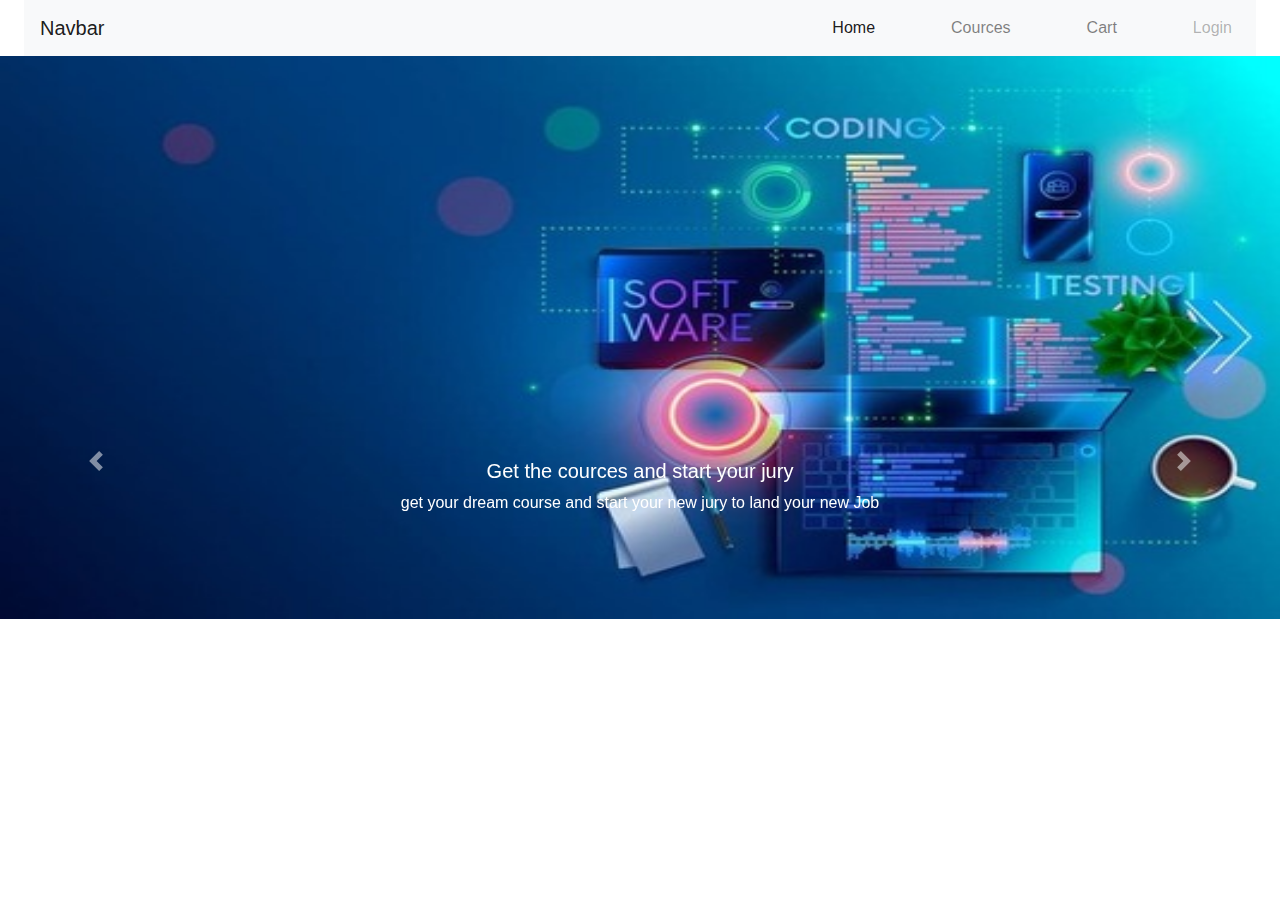
==== index.html @ 0d79c302 "Implemented the Home page" ====
<!doctype html>
<html lang="en">
  <head>
    <!-- Required meta tags -->
    <meta charset="utf-8">
    <meta name="viewport" content="width=device-width, initial-scale=1, shrink-to-fit=no">

    <!-- Bootstrap CSS -->
    <link rel="stylesheet" href="https://cdn.jsdelivr.net/npm/bootstrap@4.0.0/dist/css/bootstrap.min.css" integrity="sha384-Gn5384xqQ1aoWXA+058RXPxPg6fy4IWvTNh0E263XmFcJlSAwiGgFAW/dAiS6JXm" crossorigin="anonymous">
    <link rel="stylesheet" href="index.css">

    <title>EdTech</title>
  </head>
  <body>
    <nav class=" navbar navbar-expand-lg navbar-light bg-light mx-4">
      <a class="navbar-brand" href="#">Navbar</a>
      <button class="navbar-toggler" type="button" data-toggle="collapse" data-target="#navbarNav" aria-controls="navbarNav" aria-expanded="false" aria-label="Toggle navigation">
        <span class="navbar-toggler-icon"></span>
      </button>
      <div class="collapse navbar-collapse justify-content-end" id="navbarNav">
        <ul class="nav-ul-list navbar-nav ">
          <li class="nav-item active">
            <a class="nav-link" href="#">Home <span class="sr-only">(current)</span></a>
          </li>
          <li class="nav-item">
            <a class="nav-link" href="#">Cources</a>
          </li>
          <li class="nav-item">
            <a class="nav-link" href="#">Cart</a>
          </li>
          <li class="nav-item">
            <a class="nav-link disabled" href="#">Login</a>
          </li>
        </ul>
      </div>
    </nav>
    <!-- -------------------Home page ------------------->
    <div id="carouselExampleIndicators" class="carousel slide" data-ride="carousel">
      <ol class="carousel-indicators">
        <li data-target="#carouselExampleIndicators" data-slide-to="0" class="active"></li>
        <li data-target="#carouselExampleIndicators" data-slide-to="1"></li>
        <li data-target="#carouselExampleIndicators" data-slide-to="2"></li>
      </ol>
      <div class="carousel-inner height-560px">
        <div class="carousel-item active">
          <img class="d-block w-100" src="/images/img-1.jpg" alt="First slide">
          <div class="carousel-caption d-none d-md-block mb-5">
            <h5>Get the cources and start your jury </h5>
            <p>get your dream course and start your new jury to land your new Job</p>
          </div>
        </div>
        <div class="carousel-item">
          <img class="d-block w-100" src="/images/ima-2.jpeg" alt="Second slide">
          <div class="carousel-caption d-none d-md-block mb-5 ">
            <h5>cources from top experienced educators</h5>
            <p>Learn under the guidence of top industry experts with more the 10 + years of expericen</p>
          </div>
        </div>
        <div class="carousel-item">
          <img class="d-block w-100" src="/images/img-3.jpeg" alt="Third slide">
          <div class="carousel-caption d-none d-md-block mb-5">
            <h5>Over 20K sertisfied strudents</h5>
            <p>our cources are the betst chioices for morethen 20K strudents</p>
          </div>
        </div>
      </div>
      <a class="carousel-control-prev" href="#carouselExampleIndicators" role="button" data-slide="prev">
        <span class="carousel-control-prev-icon" aria-hidden="true"></span>
        <span class="sr-only">Previous</span>
      </a>
      <a class="carousel-control-next" href="#carouselExampleIndicators" role="button" data-slide="next">
        <span class="carousel-control-next-icon" aria-hidden="true"></span>
        <span class="sr-only">Next</span>
      </a>
    </div>

      <!-- ------------------------------------------ -->
    <!-- Optional JavaScript -->
    <!-- jQuery first, then Popper.js, then Bootstrap JS -->
    <script src="https://code.jquery.com/jquery-3.2.1.slim.min.js" integrity="sha384-KJ3o2DKtIkvYIK3UENzmM7KCkRr/rE9/Qpg6aAZGJwFDMVNA/GpGFF93hXpG5KkN" crossorigin="anonymous"></script>
    <script src="https://cdn.jsdelivr.net/npm/popper.js@1.12.9/dist/umd/popper.min.js" integrity="sha384-ApNbgh9B+Y1QKtv3Rn7W3mgPxhU9K/ScQsAP7hUibX39j7fakFPskvXusvfa0b4Q" crossorigin="anonymous"></script>
    <script src="https://cdn.jsdelivr.net/npm/bootstrap@4.0.0/dist/js/bootstrap.min.js" integrity="sha384-JZR6Spejh4U02d8jOt6vLEHfe/JQGiRRSQQxSfFWpi1MquVdAyjUar5+76PVCmYl" crossorigin="anonymous"></script>
  </body>
</html>
---- index.css ----
.nav-ul-list{
    gap:60px;
}

.carousel-inner{
    height: 90vh;
}
img{
    height: 44vw !important;
    width:  100% !important;
}
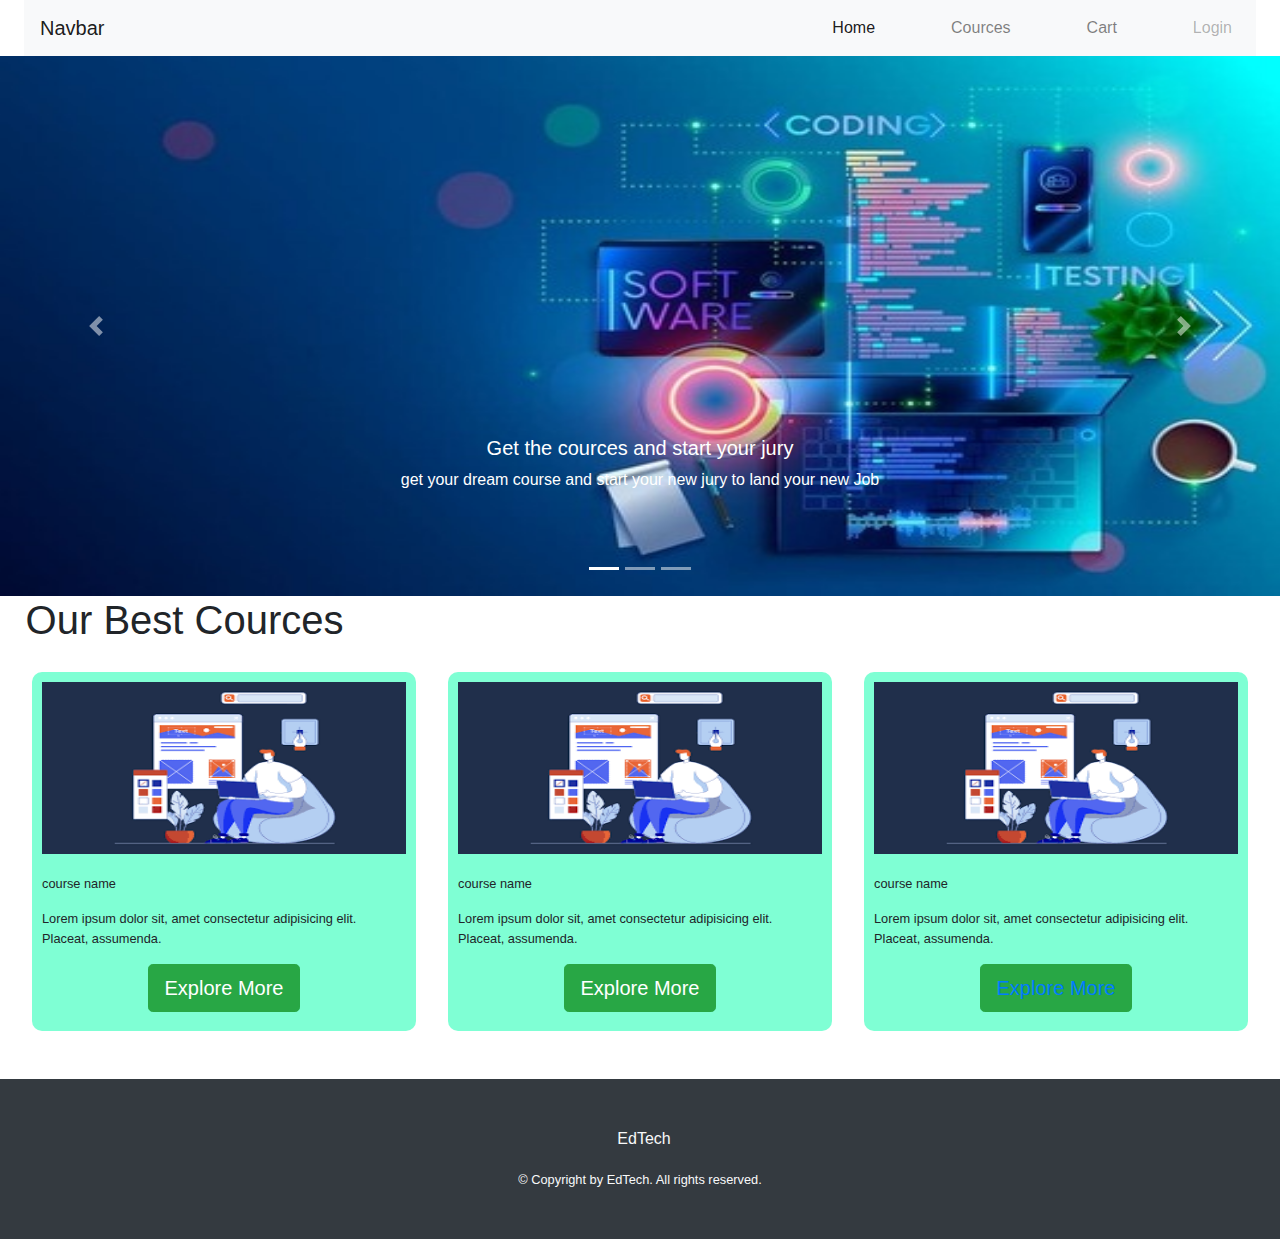
==== commit 42ddf02f: "Implemented the Course page" ====
--- a/index.html
+++ b/index.html
@@ -1,26 +1,44 @@
-<!doctype html>
+<!DOCTYPE html>
 <html lang="en">
   <head>
     <!-- Required meta tags -->
-    <meta charset="utf-8">
-    <meta name="viewport" content="width=device-width, initial-scale=1, shrink-to-fit=no">
+    <meta charset="utf-8" />
+    <meta
+      name="viewport"
+      content="width=device-width, initial-scale=1, shrink-to-fit=no"
+    />
 
     <!-- Bootstrap CSS -->
-    <link rel="stylesheet" href="https://cdn.jsdelivr.net/npm/bootstrap@4.0.0/dist/css/bootstrap.min.css" integrity="sha384-Gn5384xqQ1aoWXA+058RXPxPg6fy4IWvTNh0E263XmFcJlSAwiGgFAW/dAiS6JXm" crossorigin="anonymous">
-    <link rel="stylesheet" href="index.css">
+    <link
+      rel="stylesheet"
+      href="https://cdn.jsdelivr.net/npm/bootstrap@4.0.0/dist/css/bootstrap.min.css"
+      integrity="sha384-Gn5384xqQ1aoWXA+058RXPxPg6fy4IWvTNh0E263XmFcJlSAwiGgFAW/dAiS6JXm"
+      crossorigin="anonymous"
+    />
+    <link rel="stylesheet" href="index.css" />
 
     <title>EdTech</title>
   </head>
   <body>
-    <nav class=" navbar navbar-expand-lg navbar-light bg-light mx-4">
+    <nav class="navbar navbar-expand-lg navbar-light bg-light mx-4">
       <a class="navbar-brand" href="#">Navbar</a>
-      <button class="navbar-toggler" type="button" data-toggle="collapse" data-target="#navbarNav" aria-controls="navbarNav" aria-expanded="false" aria-label="Toggle navigation">
+      <button
+        class="navbar-toggler"
+        type="button"
+        data-toggle="collapse"
+        data-target="#navbarNav"
+        aria-controls="navbarNav"
+        aria-expanded="false"
+        aria-label="Toggle navigation"
+      >
         <span class="navbar-toggler-icon"></span>
       </button>
       <div class="collapse navbar-collapse justify-content-end" id="navbarNav">
-        <ul class="nav-ul-list navbar-nav ">
+        <ul class="nav-ul-list navbar-nav">
           <li class="nav-item active">
-            <a class="nav-link" href="#">Home <span class="sr-only">(current)</span></a>
+            <a class="nav-link" href="#"
+              >Home <span class="sr-only">(current)</span></a
+            >
           </li>
           <li class="nav-item">
             <a class="nav-link" href="#">Cources</a>
@@ -35,50 +53,144 @@
       </div>
     </nav>
     <!-- -------------------Home page ------------------->
-    <div id="carouselExampleIndicators" class="carousel slide" data-ride="carousel">
+    <div
+      id="carouselExampleIndicators"
+      class="carousel slide"
+      data-ride="carousel"
+    >
       <ol class="carousel-indicators">
-        <li data-target="#carouselExampleIndicators" data-slide-to="0" class="active"></li>
+        <li
+          data-target="#carouselExampleIndicators"
+          data-slide-to="0"
+          class="active"
+        ></li>
         <li data-target="#carouselExampleIndicators" data-slide-to="1"></li>
         <li data-target="#carouselExampleIndicators" data-slide-to="2"></li>
       </ol>
-      <div class="carousel-inner height-560px">
+      <div class="carousel-inner">
         <div class="carousel-item active">
-          <img class="d-block w-100" src="/images/img-1.jpg" alt="First slide">
+          <img
+            class="d-block w-100"
+            src="/images/img-1.jpg"
+            alt="First slide"
+          />
           <div class="carousel-caption d-none d-md-block mb-5">
-            <h5>Get the cources and start your jury </h5>
-            <p>get your dream course and start your new jury to land your new Job</p>
+            <h5>Get the cources and start your jury</h5>
+            <p>
+              get your dream course and start your new jury to land your new Job
+            </p>
           </div>
         </div>
         <div class="carousel-item">
-          <img class="d-block w-100" src="/images/ima-2.jpeg" alt="Second slide">
-          <div class="carousel-caption d-none d-md-block mb-5 ">
+          <img
+            class="d-block w-100"
+            src="/images/ima-2.jpeg"
+            alt="Second slide"
+          />
+          <div class="carousel-caption d-none d-md-block mb-5">
             <h5>cources from top experienced educators</h5>
-            <p>Learn under the guidence of top industry experts with more the 10 + years of expericen</p>
+            <p>
+              Learn under the guidence of top industry experts with more the 10
+              + years of expericen
+            </p>
           </div>
         </div>
         <div class="carousel-item">
-          <img class="d-block w-100" src="/images/img-3.jpeg" alt="Third slide">
+          <img
+            class="d-block w-100"
+            src="/images/img-3.jpeg"
+            alt="Third slide"
+          />
           <div class="carousel-caption d-none d-md-block mb-5">
             <h5>Over 20K sertisfied strudents</h5>
             <p>our cources are the betst chioices for morethen 20K strudents</p>
           </div>
         </div>
       </div>
-      <a class="carousel-control-prev" href="#carouselExampleIndicators" role="button" data-slide="prev">
+      <a
+        class="carousel-control-prev"
+        href="#carouselExampleIndicators"
+        role="button"
+        data-slide="prev"
+      >
         <span class="carousel-control-prev-icon" aria-hidden="true"></span>
         <span class="sr-only">Previous</span>
       </a>
-      <a class="carousel-control-next" href="#carouselExampleIndicators" role="button" data-slide="next">
+      <a
+        class="carousel-control-next"
+        href="#carouselExampleIndicators"
+        role="button"
+        data-slide="next"
+      >
         <span class="carousel-control-next-icon" aria-hidden="true"></span>
         <span class="sr-only">Next</span>
       </a>
     </div>
+    <!-- ---------------------- Cources -------------------- -->
+    <h1 class="heading-cource">Our Best Cources</h1>
+    <div class="cources">
+      <div class="cards">
+        <img src="/images/fullstack.png" alt="" srcset="" />
+        <div class="cources-details">
+          <p>course name</p>
+          <p>
+            Lorem ipsum dolor sit, amet consectetur adipisicing elit. Placeat,
+            assumenda.
+          </p>
+          <div class="more-btn">
+            <button type="button" class="btn btn-success btn-lg">Explore More</button></div>
+        </div>
+      </div>
+      <div class="cards">
+        <img src="/images/fullstack.png" alt="" srcset="" />
+        <div class="cources-details">
+          <p>course name</p>
+          <p>
+            Lorem ipsum dolor sit, amet consectetur adipisicing elit. Placeat,
+            assumenda.
+          </p>
+          <div class="more-btn">
+            <button type="button" class="btn btn-success btn-lg">Explore More</button></div>
+        </div>
+      </div>
+      <div class="cards">
+        <img src="/images/fullstack.png" alt="" srcset="" />
+        <div class="cources-details">
+          <p>course name</p>
+          <p>
+            Lorem ipsum dolor sit, amet consectetur adipisicing elit. Placeat,
+            assumenda.
+          </p>
+          <div class="more-btn">
+            <button type="button" class="btn btn-success btn-lg"><a href="/courses.html">Explore More</a></button></div>
+        </div>
+      </div>
+    </div>
 
-      <!-- ------------------------------------------ -->
+    <!------- footer  -------->
+    <footer class="footer bg-dark py-5 mt-5">
+      <div class="container text-light text-center">
+        <p class="display-5 pl-2 mb-3">EdTech</p>
+        <small class="text-white-50"> &copy; Copyright by EdTech. All rights reserved.</small>
+      </div>
+    </footer>
+
     <!-- Optional JavaScript -->
     <!-- jQuery first, then Popper.js, then Bootstrap JS -->
-    <script src="https://code.jquery.com/jquery-3.2.1.slim.min.js" integrity="sha384-KJ3o2DKtIkvYIK3UENzmM7KCkRr/rE9/Qpg6aAZGJwFDMVNA/GpGFF93hXpG5KkN" crossorigin="anonymous"></script>
-    <script src="https://cdn.jsdelivr.net/npm/popper.js@1.12.9/dist/umd/popper.min.js" integrity="sha384-ApNbgh9B+Y1QKtv3Rn7W3mgPxhU9K/ScQsAP7hUibX39j7fakFPskvXusvfa0b4Q" crossorigin="anonymous"></script>
-    <script src="https://cdn.jsdelivr.net/npm/bootstrap@4.0.0/dist/js/bootstrap.min.js" integrity="sha384-JZR6Spejh4U02d8jOt6vLEHfe/JQGiRRSQQxSfFWpi1MquVdAyjUar5+76PVCmYl" crossorigin="anonymous"></script>
+    <script
+      src="https://code.jquery.com/jquery-3.2.1.slim.min.js"
+      integrity="sha384-KJ3o2DKtIkvYIK3UENzmM7KCkRr/rE9/Qpg6aAZGJwFDMVNA/GpGFF93hXpG5KkN"
+      crossorigin="anonymous"
+    ></script>
+    <script
+      src="https://cdn.jsdelivr.net/npm/popper.js@1.12.9/dist/umd/popper.min.js"
+      integrity="sha384-ApNbgh9B+Y1QKtv3Rn7W3mgPxhU9K/ScQsAP7hUibX39j7fakFPskvXusvfa0b4Q"
+      crossorigin="anonymous"
+    ></script>
+    <script
+      src="https://cdn.jsdelivr.net/npm/bootstrap@4.0.0/dist/js/bootstrap.min.js"
+      integrity="sha384-JZR6Spejh4U02d8jOt6vLEHfe/JQGiRRSQQxSfFWpi1MquVdAyjUar5+76PVCmYl"
+      crossorigin="anonymous"
+    ></script>
   </body>
-</html>+</html>
--- a/index.css
+++ b/index.css
@@ -1,15 +1,83 @@
 
-
+.body{
+    background-color: rgba(255, 255, 255, 0.756);
+}
 .nav-ul-list{
     gap:60px;
 }
 
 .carousel-inner{
-    height: 90vh;
+    height: 42.2vw;
 }
-img{
-    height: 44vw !important;
+.carousel-item img{
+    height: 42.2vw !important;
     width:  100% !important;
 }
 
+.card img{
+    height: 20vw !important;
 
+}
+
+.cources{
+    display: flex;
+    flex-wrap: wrap;
+    flex-direction: row;
+    justify-content: space-evenly;
+    align-items: center;
+    
+}
+
+.cards{
+    background-color: aquamarine;
+    margin-top: 20px;
+    border-radius: 10px;
+    width: 30vw;
+    height: 28vw;
+}
+.cards img{
+    padding: 10px;
+    width: 30vw;
+    height: 15vw;
+}
+.buy{
+    display: flex;
+    justify-content: space-between;
+    align-items: center;
+}
+.cources-details{
+    padding: 10px;
+    font-size: 1vw;
+}
+
+.more-btn{
+    display: flex;
+    align-items: center;
+    justify-content: center;
+    
+}
+.heading-cource{
+    padding-left: 2vw;
+}
+
+/* Cources styles */
+
+.mycontainer{
+    padding: 10px;
+    margin: 15px;
+}
+
+.crds{
+    padding: 10px;
+}
+
+.product{
+    display: flex;
+    justify-content: space-between;
+    align-items: center;
+}
+
+.checked {
+    color: orange;
+  }
+
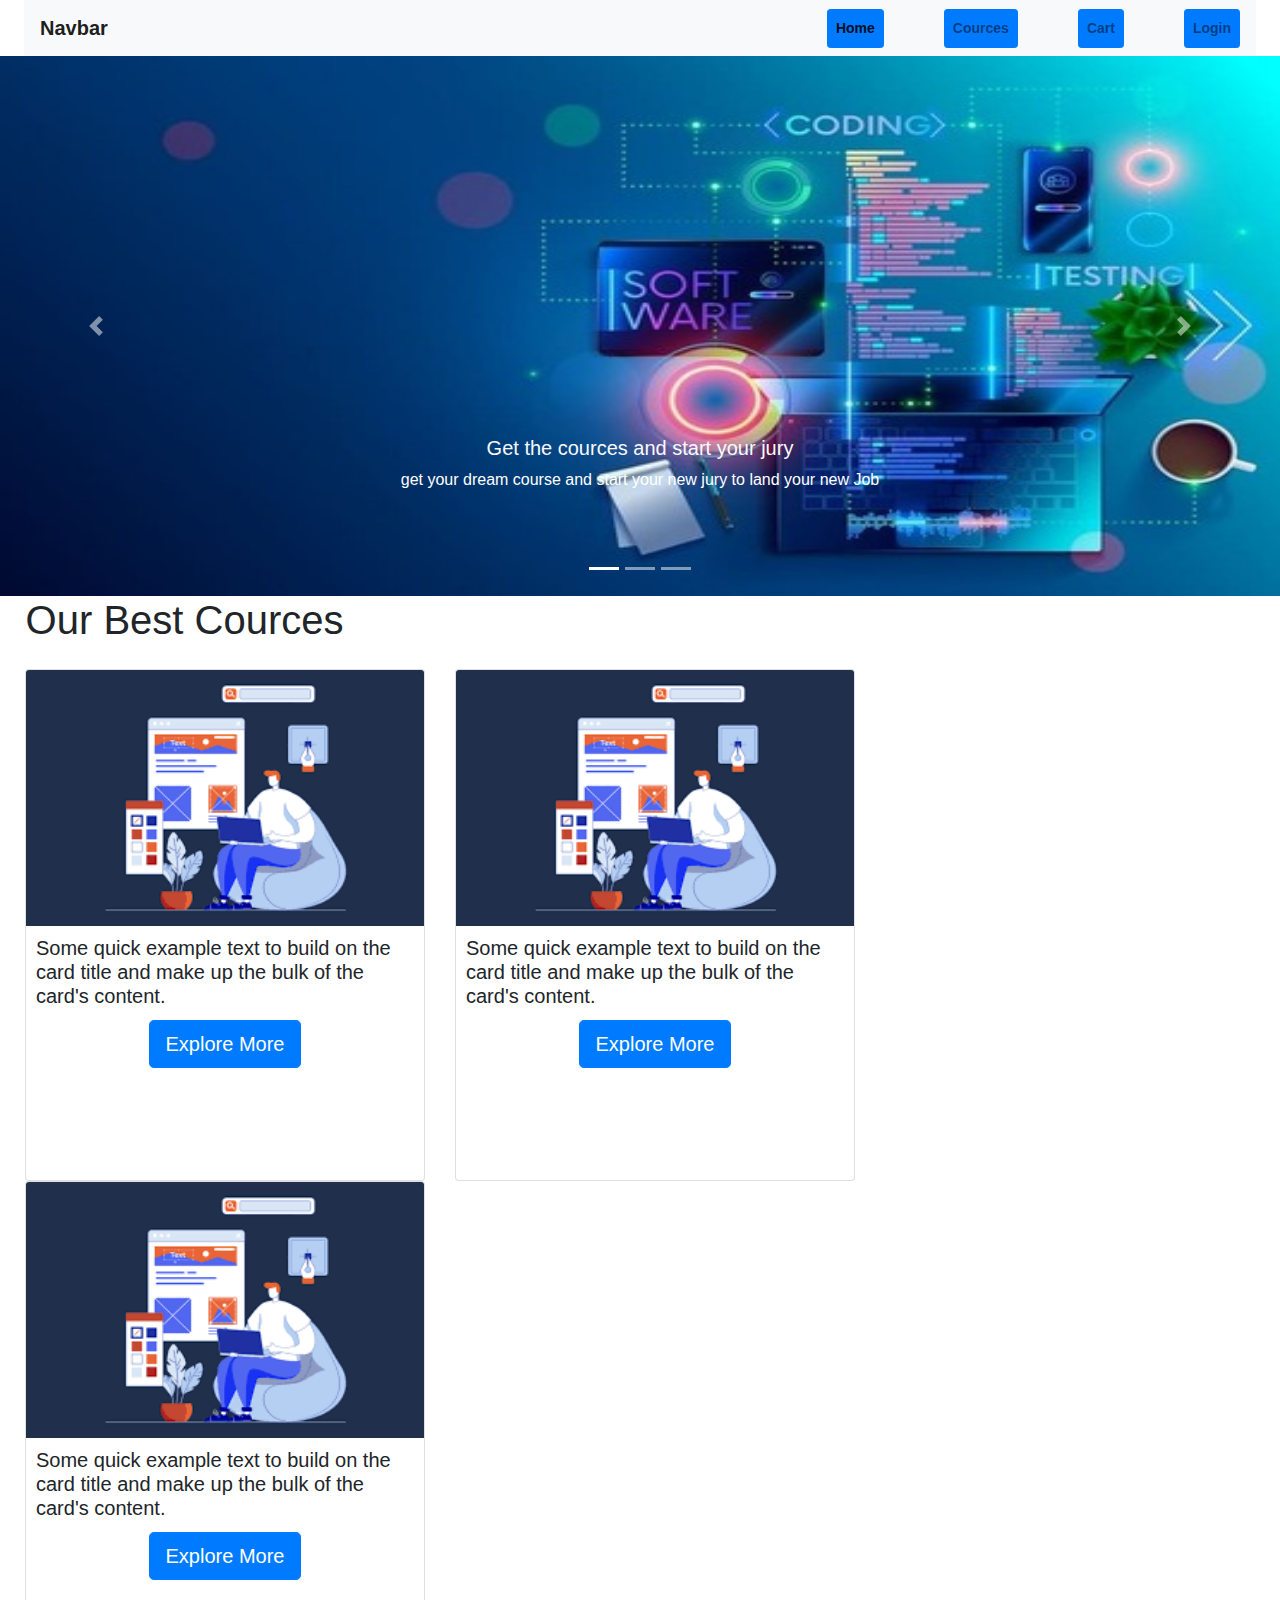
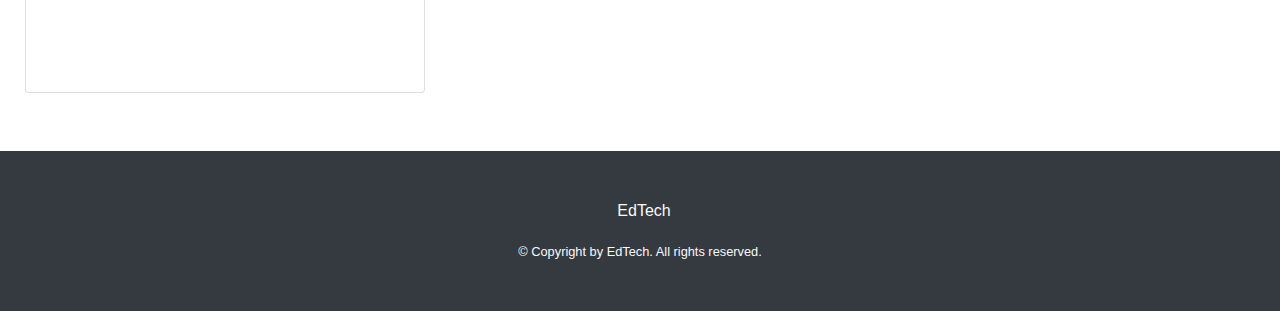
==== commit 2ca6b5bd: "Final Commit" ====
--- a/index.html
+++ b/index.html
@@ -21,7 +21,7 @@
   </head>
   <body>
     <nav class="navbar navbar-expand-lg navbar-light bg-light mx-4">
-      <a class="navbar-brand" href="#">Navbar</a>
+      <a class="navbar-brand font-weight-bold" href="#">Navbar</a>
       <button
         class="navbar-toggler"
         type="button"
@@ -36,18 +36,18 @@
       <div class="collapse navbar-collapse justify-content-end" id="navbarNav">
         <ul class="nav-ul-list navbar-nav">
           <li class="nav-item active">
-            <a class="nav-link" href="#"
+            <a class="nav-link btn btn-primary btn-sm font-weight-bold" href="#"
               >Home <span class="sr-only">(current)</span></a
             >
           </li>
           <li class="nav-item">
-            <a class="nav-link" href="#">Cources</a>
+            <a class="nav-link btn btn-primary btn-sm font-weight-bold" href="/courses.html">Cources</a>
           </li>
           <li class="nav-item">
-            <a class="nav-link" href="#">Cart</a>
+            <a class="nav-link btn btn-primary btn-sm font-weight-bold" href="/Cart.html">Cart</a>
           </li>
           <li class="nav-item">
-            <a class="nav-link disabled" href="#">Login</a>
+            <a class="nav-link btn btn-primary btn-sm font-weight-bold" href="#">Login</a>
           </li>
         </ul>
       </div>
@@ -75,7 +75,7 @@
             alt="First slide"
           />
           <div class="carousel-caption d-none d-md-block mb-5">
-            <h5>Get the cources and start your jury</h5>
+            <h5 class="text-light">Get the cources and start your jury</h5>
             <p>
               get your dream course and start your new jury to land your new Job
             </p>
@@ -128,45 +128,64 @@
     </div>
     <!-- ---------------------- Cources -------------------- -->
     <h1 class="heading-cource">Our Best Cources</h1>
-    <div class="cources">
-      <div class="cards">
-        <img src="/images/fullstack.png" alt="" srcset="" />
-        <div class="cources-details">
-          <p>course name</p>
-          <p>
-            Lorem ipsum dolor sit, amet consectetur adipisicing elit. Placeat,
-            assumenda.
-          </p>
-          <div class="more-btn">
-            <button type="button" class="btn btn-success btn-lg">Explore More</button></div>
-        </div>
-      </div>
-      <div class="cards">
-        <img src="/images/fullstack.png" alt="" srcset="" />
-        <div class="cources-details">
-          <p>course name</p>
-          <p>
-            Lorem ipsum dolor sit, amet consectetur adipisicing elit. Placeat,
-            assumenda.
-          </p>
-          <div class="more-btn">
-            <button type="button" class="btn btn-success btn-lg">Explore More</button></div>
-        </div>
-      </div>
-      <div class="cards">
-        <img src="/images/fullstack.png" alt="" srcset="" />
-        <div class="cources-details">
-          <p>course name</p>
-          <p>
-            Lorem ipsum dolor sit, amet consectetur adipisicing elit. Placeat,
-            assumenda.
-          </p>
-          <div class="more-btn">
-            <button type="button" class="btn btn-success btn-lg"><a href="/courses.html">Explore More</a></button></div>
+    <div class="mycontainer">
+      <div class="row">
+        <div class="col-md-auto">
+          <div class="card" style="width: 25rem; height: 32rem">
+            <img
+              class="card-img-top"
+              src="/images/fullstack.png"
+              alt="Card image cap"
+            />
+
+            <div class="cources-details">
+              <h5 class="card-title">
+                Some quick example text to build on the card title and make up
+                the bulk of the card's content.
+              </h5>
+              <div class="more-btn">
+                <button type="button" class="btn btn-primary btn-lg">Explore More</button></div>
+            </div>
+          </div>
+        </div>
+        <div class="col-md-auto">
+          <div class="card" style="width: 25rem; height: 32rem">
+            <img
+              class="card-img-top"
+              src="/images/fullstack.png"
+              alt="Card image cap"
+            />
+
+            <div class="cources-details">
+              <h5 class="card-title">
+                Some quick example text to build on the card title and make up
+                the bulk of the card's content.
+              </h5>
+              <div class="more-btn">
+                <button type="button" class="btn btn-primary btn-lg">Explore More</button></div>
+            </div>
+          </div>
+        </div>
+        <div class="col-md-auto">
+          <div class="card" style="width: 25rem; height: 32rem">
+            <img
+              class="card-img-top"
+              src="/images/fullstack.png"
+              alt="Card image cap"
+            />
+
+            <div class="cources-details">
+              <h5 class="card-title">
+                Some quick example text to build on the card title and make up
+                the bulk of the card's content.
+              </h5>
+              <div class="more-btn">
+                <button type="button" class="btn btn-primary btn-lg">Explore More</button></div>
+            </div>
+          </div>
         </div>
       </div>
     </div>
-
     <!------- footer  -------->
     <footer class="footer bg-dark py-5 mt-5">
       <div class="container text-light text-center">
--- a/index.css
+++ b/index.css
@@ -1,83 +1,122 @@
-
-.body{
-    background-color: rgba(255, 255, 255, 0.756);
+.body {
+  background-color: rgba(255, 255, 255, 0.756);
 }
-.nav-ul-list{
-    gap:60px;
+.nav-ul-list {
+  gap: 60px;
 }
 
-.carousel-inner{
-    height: 42.2vw;
+.carousel-inner {
+  height: 42.2vw;
 }
-.carousel-item img{
-    height: 42.2vw !important;
-    width:  100% !important;
+.carousel-item img {
+  height: 42.2vw !important;
+  width: 100% !important;
 }
 
-.card img{
-    height: 20vw !important;
-
+.card img {
+  height: 20vw !important;
 }
 
-.cources{
-    display: flex;
-    flex-wrap: wrap;
-    flex-direction: row;
-    justify-content: space-evenly;
-    align-items: center;
-    
+.cources {
+  display: flex;
+  flex-wrap: wrap;
+  flex-direction: row;
+  justify-content: space-evenly;
+  align-items: center;
 }
 
-.cards{
-    background-color: aquamarine;
-    margin-top: 20px;
-    border-radius: 10px;
-    width: 30vw;
-    height: 28vw;
+.cards {
+  background-color: aquamarine;
+  margin-top: 20px;
+  border-radius: 10px;
+  width: 30vw;
+  height: 28vw;
 }
-.cards img{
-    padding: 10px;
-    width: 30vw;
-    height: 15vw;
+.cards img {
+  padding: 10px;
+  width: 30vw;
+  height: 15vw;
 }
-.buy{
-    display: flex;
-    justify-content: space-between;
-    align-items: center;
+.buy {
+  display: flex;
+  justify-content: space-between;
+  align-items: center;
 }
-.cources-details{
-    padding: 10px;
-    font-size: 1vw;
+.cources-details {
+  padding: 10px;
+  font-size: 1vw;
 }
 
-.more-btn{
-    display: flex;
-    align-items: center;
-    justify-content: center;
-    
+.more-btn {
+  display: flex;
+  align-items: center;
+  justify-content: center;
 }
-.heading-cource{
-    padding-left: 2vw;
+.heading-cource {
+  padding-left: 2vw;
 }
 
 /* Cources styles */
 
-.mycontainer{
-    padding: 10px;
-    margin: 15px;
+.mycontainer {
+  padding: 10px;
+  margin: 15px;
 }
 
-.crds{
-    padding: 10px;
+.crds {
+  padding: 10px;
 }
 
-.product{
-    display: flex;
-    justify-content: space-between;
-    align-items: center;
+.product {
+  display: flex;
+  justify-content: space-between;
+  align-items: center;
 }
 
 .checked {
-    color: orange;
-  }
+  color: orange;
+}
 
+/* ------- Cart Page -------  */
+#cart-container {
+  max-width: 600px;
+  margin: auto;
+}
+
+.course-item {
+  border: 1px solid #ddd;
+  padding: 10px;
+  margin-bottom: 10px;
+  display: flex;
+  justify-content: space-between;
+}
+
+.course-details {
+  flex: 2;
+}
+
+.actions {
+  display: flex;
+  align-items: center;
+}
+
+.quantity {
+  margin: 0 10px;
+}
+
+#total {
+  margin-top: 20px;
+  text-align: right;
+}
+
+#checkout-btn {
+  background-color: #358ed6;
+  color: white;
+  padding: 10px;
+  border: none;
+  cursor: pointer;
+}
+
+#checkout-btn:hover {
+  background-color: #367cdd;
+}
